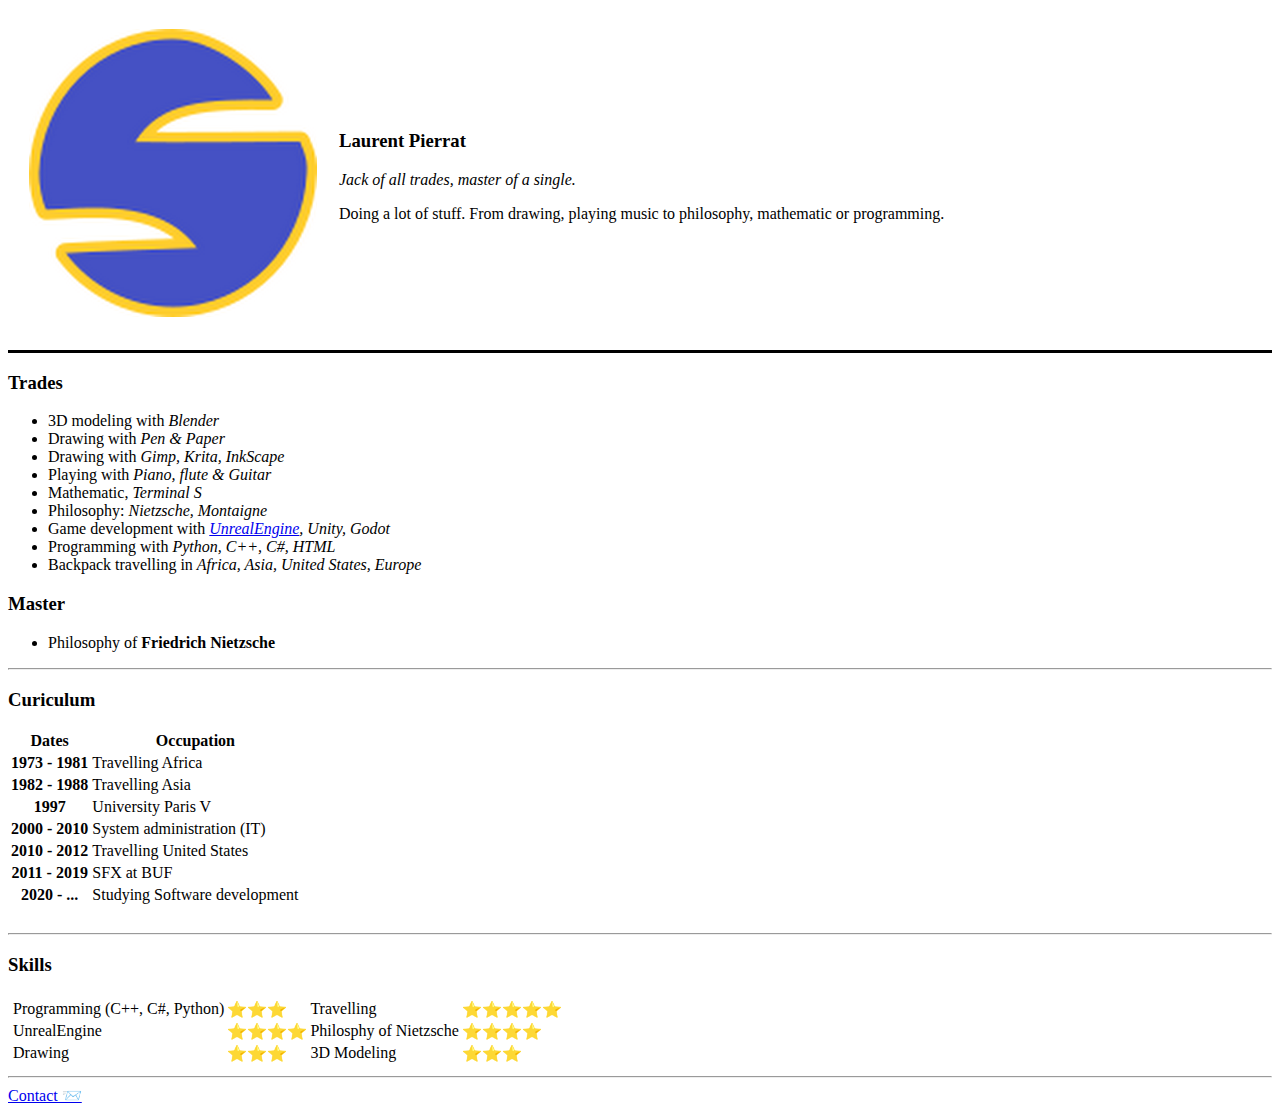
==== index.html @ 67e5c93b "Initial files" ====
<!DOCTYPE html>
<html lang="en" dir="ltr">

<head>
  <meta charset="utf-8">
  <title>Laurent Pierrat</title>
</head>

<body>
  <table cellspacing="20">
    <tr>
      <td><img src="images/Logo.png" alt="Logo"></img></td>
      <td>
        <h3>Laurent Pierrat</h3>
        <p><em>Jack of all trades, master of a single.</em></p>
        <p>Doing a lot of stuff. From drawing, playing music to philosophy, mathematic or programming.</p>
      </td>
    </tr>
  </table>

  <hr size=3 color="black">
  <h3>Trades</h3>
  <ul>
    <li>3D modeling with <em>Blender</em></li>
    <li>Drawing with <em>Pen & Paper</em></li>
    <li>Drawing with <em>Gimp, Krita, InkScape</em></li>
    <li>Playing with <em>Piano, flute & Guitar</em></li>
    <li>Mathematic, <em>Terminal S</em></li>
    <li>Philosophy: <em>Nietzsche, Montaigne</em></li>
    <li>Game development with <em><a href="https://www.unrealengine.com/en-US">UnrealEngine</a>, Unity, Godot</em></li>
    <li>Programming with <em>Python, C++, C#, HTML</em></li>
    <li>Backpack travelling in <em>Africa, Asia, United States, Europe</em></li>
  </ul>
  <h3>Master</h3>
  <ul>
    <li>Philosophy of <strong>Friedrich Nietzsche</strong></li>
  </ul>
  <hr>
  <h3>Curiculum</h3>
  <table cellspacing="2">
    <thead>
      <th>Dates</th>
      <th>Occupation</th>
    </thead>
    <tbody>
      <tr>
        <th>1973 - 1981</th>
        <td>Travelling Africa</td>
      </tr>
      <tr>
        <th>1982 - 1988</th>
        <td>Travelling Asia</td>
      </tr>
      <tr>
        <th>1997</th>
        <td>University Paris V</td>
      </tr>
      <tr>
        <th>2000 - 2010</th>
        <td>System administration (IT)</td>
      </tr>
      <tr>
        <th>2010 - 2012</th>
        <td>Travelling United States</td>
      </tr>
      <tr>
        <th>2011 - 2019</th>
        <td>SFX at BUF</td>
      </tr>
      <tr>
        <th>2020 - ...</th>
        <td>Studying Software development</td>
      </tr>
    </tbody>
  </table>
  <br>
  <hr>
  <h3>Skills</h3>
  <table>
    <tr>
      <td>
        <table cellspacing="1">
          <tbody>
            <tr>
              <td>Programming (C++, C#, Python)</td>
              <td>⭐⭐⭐</td>
              <td>Travelling</td>
              <td>⭐⭐⭐⭐⭐</td>
            </tr>
            <tr>
              <td>UnrealEngine</td>
              <td>⭐⭐⭐⭐</td>
              <td>Philosphy of Nietzsche</td>
              <td>⭐⭐⭐⭐</td>
            </tr>
            <tr>
              <td>Drawing</td>
              <td>⭐⭐⭐</td>
              <td>3D Modeling</td>
              <td>⭐⭐⭐</td>
            </tr>
          </tbody>
        </table>
      </td>
    </tr>
  </table>

  <hr>
  <a href="contact.html">Contact 📨</a>
</body>
</html>
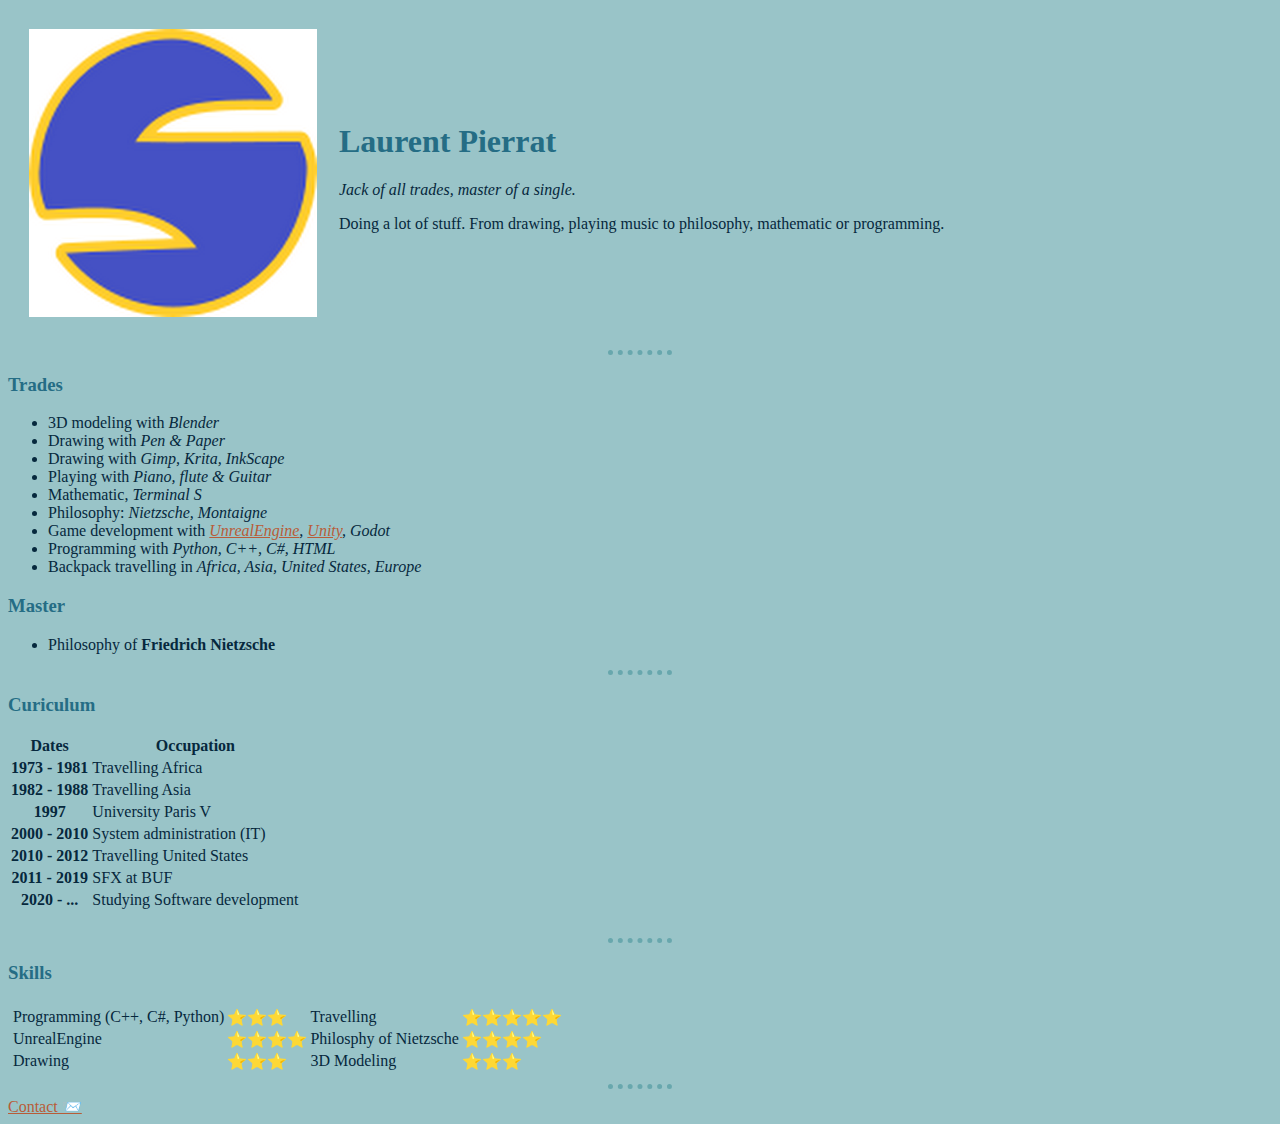
==== commit 7816dc0a: "Added CSS styles" ====
--- a/index.html
+++ b/index.html
@@ -4,21 +4,22 @@
 <head>
   <meta charset="utf-8">
   <title>Laurent Pierrat</title>
+  <link rel="stylesheet" href="css/styles.css">
 </head>
 
 <body>
   <table cellspacing="20">
     <tr>
-      <td><img src="images/Logo.png" alt="Logo"></img></td>
+      <td><img class=logo src="images/Logo.png" alt="Logo"></img></td>
       <td>
-        <h3>Laurent Pierrat</h3>
+        <h1>Laurent Pierrat</h1>
         <p><em>Jack of all trades, master of a single.</em></p>
         <p>Doing a lot of stuff. From drawing, playing music to philosophy, mathematic or programming.</p>
       </td>
     </tr>
   </table>
 
-  <hr size=3 color="black">
+  <hr>
   <h3>Trades</h3>
   <ul>
     <li>3D modeling with <em>Blender</em></li>
@@ -27,7 +28,7 @@
     <li>Playing with <em>Piano, flute & Guitar</em></li>
     <li>Mathematic, <em>Terminal S</em></li>
     <li>Philosophy: <em>Nietzsche, Montaigne</em></li>
-    <li>Game development with <em><a href="https://www.unrealengine.com/en-US">UnrealEngine</a>, Unity, Godot</em></li>
+    <li>Game development with <em><a href="https://www.unrealengine.com/en-US">UnrealEngine</a>, <a href="https://unity.com">Unity</a>, Godot</em></li>
     <li>Programming with <em>Python, C++, C#, HTML</em></li>
     <li>Backpack travelling in <em>Africa, Asia, United States, Europe</em></li>
   </ul>
--- a/css/styles.css
+++ b/css/styles.css
@@ -0,0 +1,33 @@
+body {
+  background-color: #99C4C8;
+    color:#06283D;
+}
+hr{
+  border-style: dotted none none;
+  border-color:#68A7AD;
+  border-width: 5px;
+  width:5%;
+}
+h1{
+  color:#256D85;
+}
+h3{
+  color:#256D85;
+}
+/* unvisited link */
+a:link {
+  color: #B85C38;
+}
+
+/* visited link */
+a:visited {
+  color: #5C3D2E;
+}
+
+/* mouse over link */
+a:hover {
+  color: #5C3D2E;
+}
+.logo{
+  background-color: #99C4C8;
+}
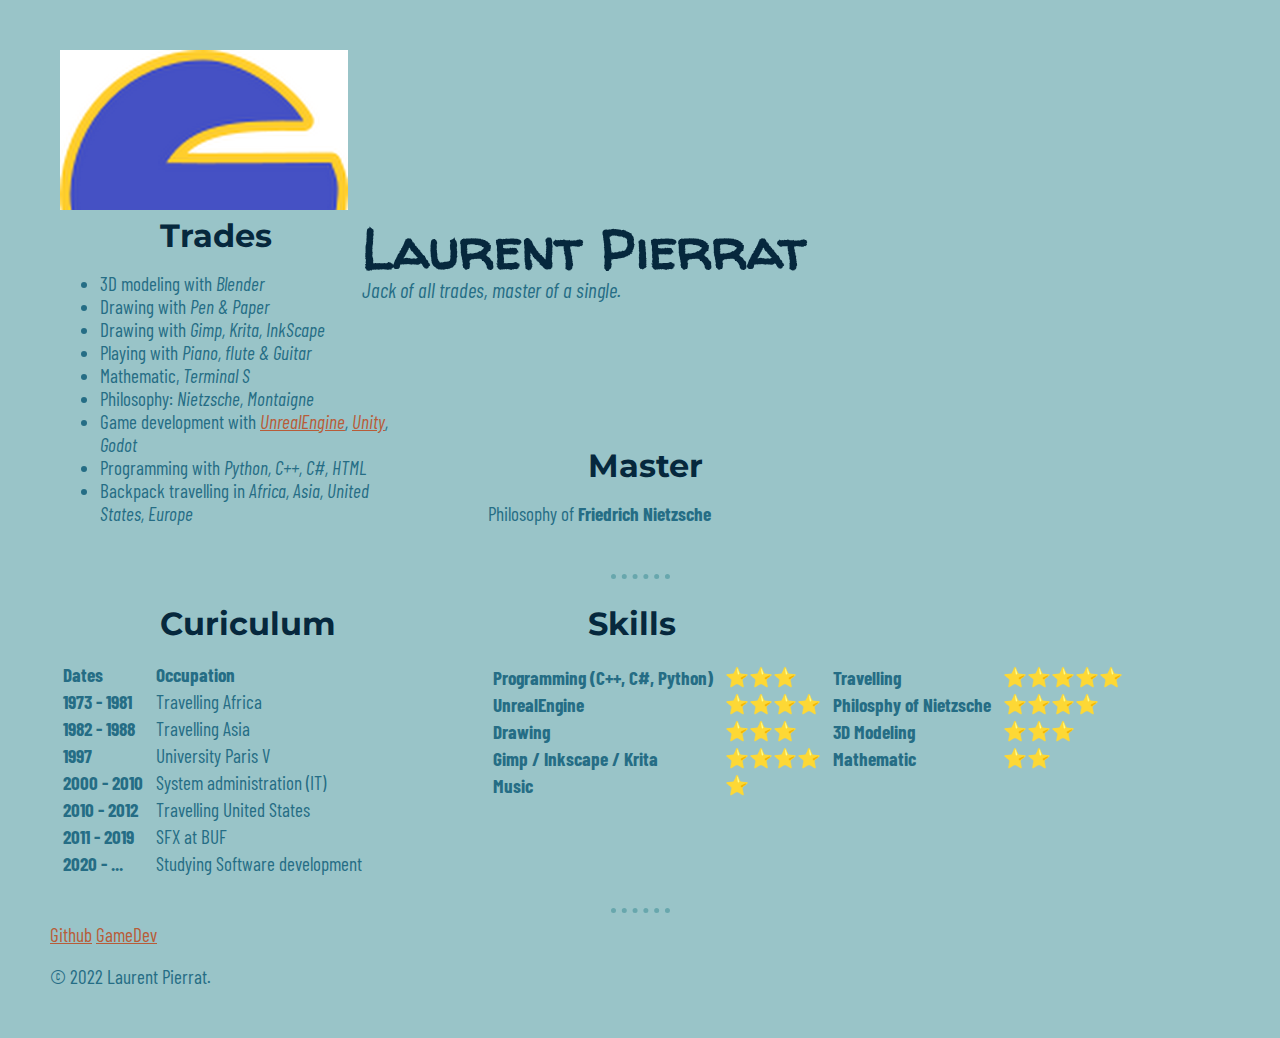
==== commit 72b7cefc: "more css" ====
--- a/index.html
+++ b/index.html
@@ -3,110 +3,131 @@
 
 <head>
   <meta charset="utf-8">
-  <title>Laurent Pierrat</title>
   <link rel="stylesheet" href="css/styles.css">
+  <link rel="icon" href="favicon.ico">
+  <link rel="preconnect" href="https://fonts.googleapis.com">
+  <link rel="preconnect" href="https://fonts.gstatic.com" crossorigin>
+  <link href="https://fonts.googleapis.com/css2?family=Barlow+Condensed&family=Montserrat&family=Walter+Turncoat&display=swap" rel="stylesheet">
 </head>
 
 <body>
-  <table cellspacing="20">
-    <tr>
-      <td><img class=logo src="images/Logo.png" alt="Logo"></img></td>
-      <td>
-        <h1>Laurent Pierrat</h1>
-        <p><em>Jack of all trades, master of a single.</em></p>
-        <p>Doing a lot of stuff. From drawing, playing music to philosophy, mathematic or programming.</p>
-      </td>
-    </tr>
-  </table>
+  <div class="menu">
+    <img class="logo" src="images/Logo.png" alt="">
+    <div class="title">
+      <h1>Laurent Pierrat</h1>
+      <p class="subtitle"><em>Jack of all trades, master of a single.</em></p>
+    </div>
+  </div>
+
+  <div class="trades-container">
+    <h3>Trades</h3>
+    <ul>
+      <li>3D modeling with <em>Blender</em></li>
+      <li>Drawing with <em>Pen & Paper</em></li>
+      <li>Drawing with <em>Gimp, Krita, InkScape</em></li>
+      <li>Playing with <em>Piano, flute & Guitar</em></li>
+      <li>Mathematic, <em>Terminal S</em></li>
+      <li>Philosophy: <em>Nietzsche, Montaigne</em></li>
+      <li>Game development with <em><a href="https://www.unrealengine.com/en-US">UnrealEngine</a>, <a href="https://unity.com">Unity</a>, Godot</em></li>
+      <li>Programming with <em>Python, C++, C#, HTML</em></li>
+      <li>Backpack travelling in <em>Africa, Asia, United States, Europe</em></li>
+    </ul>
+  </div>
+  <div class="master-container">
+    <h3>Master</h3>
+      <p>Philosophy of <strong>Friedrich Nietzsche</strong></p>
+  </div>
 
   <hr>
-  <h3>Trades</h3>
-  <ul>
-    <li>3D modeling with <em>Blender</em></li>
-    <li>Drawing with <em>Pen & Paper</em></li>
-    <li>Drawing with <em>Gimp, Krita, InkScape</em></li>
-    <li>Playing with <em>Piano, flute & Guitar</em></li>
-    <li>Mathematic, <em>Terminal S</em></li>
-    <li>Philosophy: <em>Nietzsche, Montaigne</em></li>
-    <li>Game development with <em><a href="https://www.unrealengine.com/en-US">UnrealEngine</a>, <a href="https://unity.com">Unity</a>, Godot</em></li>
-    <li>Programming with <em>Python, C++, C#, HTML</em></li>
-    <li>Backpack travelling in <em>Africa, Asia, United States, Europe</em></li>
-  </ul>
-  <h3>Master</h3>
-  <ul>
-    <li>Philosophy of <strong>Friedrich Nietzsche</strong></li>
-  </ul>
-  <hr>
-  <h3>Curiculum</h3>
-  <table cellspacing="2">
-    <thead>
-      <th>Dates</th>
-      <th>Occupation</th>
-    </thead>
-    <tbody>
+
+  <div class="curiculum-container">
+    <h3>Curiculum</h3>
+    <table cellspacing="2">
+      <thead>
+        <th>Dates</th>
+        <th>Occupation</th>
+      </thead>
+      <tbody>
+        <tr>
+          <th>1973 - 1981</th>
+          <td>Travelling Africa</td>
+        </tr>
+        <tr>
+          <th>1982 - 1988</th>
+          <td>Travelling Asia</td>
+        </tr>
+        <tr>
+          <th>1997</th>
+          <td>University Paris V</td>
+        </tr>
+        <tr>
+          <th>2000 - 2010</th>
+          <td>System administration (IT)</td>
+        </tr>
+        <tr>
+          <th>2010 - 2012</th>
+          <td>Travelling United States</td>
+        </tr>
+        <tr>
+          <th>2011 - 2019</th>
+          <td>SFX at BUF</td>
+        </tr>
+        <tr>
+          <th>2020 - ...</th>
+          <td>Studying Software development</td>
+        </tr>
+      </tbody>
+    </table>
+  </div>
+  <div class="skills-container">
+    <h3>Skills</h3>
+    <table>
       <tr>
-        <th>1973 - 1981</th>
-        <td>Travelling Africa</td>
+        <td>
+          <table cellspacing="1">
+            <tbody>
+              <tr>
+                <th>Programming (C++, C#, Python)</th>
+                <td>⭐⭐⭐</td>
+                <th>Travelling</th>
+                <td>⭐⭐⭐⭐⭐</td>
+              </tr>
+              <tr>
+                <th>UnrealEngine</th>
+                <td>⭐⭐⭐⭐</td>
+                <th>Philosphy of Nietzsche</th>
+                <td>⭐⭐⭐⭐</td>
+              </tr>
+              <tr>
+                <th>Drawing</th>
+                <td>⭐⭐⭐</td>
+                <th>3D Modeling</th>
+                <td>⭐⭐⭐</td>
+              </tr>
+              <tr>
+                <th>Gimp / Inkscape / Krita</th>
+                <td>⭐⭐⭐⭐</td>
+                <th>Mathematic</th>
+                <td>⭐⭐</td>
+              </tr>
+              <tr>
+                <th>Music</th>
+                <td>⭐</td>
+              </tr>
+            </tbody>
+          </table>
+        </td>
       </tr>
-      <tr>
-        <th>1982 - 1988</th>
-        <td>Travelling Asia</td>
-      </tr>
-      <tr>
-        <th>1997</th>
-        <td>University Paris V</td>
-      </tr>
-      <tr>
-        <th>2000 - 2010</th>
-        <td>System administration (IT)</td>
-      </tr>
-      <tr>
-        <th>2010 - 2012</th>
-        <td>Travelling United States</td>
-      </tr>
-      <tr>
-        <th>2011 - 2019</th>
-        <td>SFX at BUF</td>
-      </tr>
-      <tr>
-        <th>2020 - ...</th>
-        <td>Studying Software development</td>
-      </tr>
-    </tbody>
-  </table>
-  <br>
-  <hr>
-  <h3>Skills</h3>
-  <table>
-    <tr>
-      <td>
-        <table cellspacing="1">
-          <tbody>
-            <tr>
-              <td>Programming (C++, C#, Python)</td>
-              <td>⭐⭐⭐</td>
-              <td>Travelling</td>
-              <td>⭐⭐⭐⭐⭐</td>
-            </tr>
-            <tr>
-              <td>UnrealEngine</td>
-              <td>⭐⭐⭐⭐</td>
-              <td>Philosphy of Nietzsche</td>
-              <td>⭐⭐⭐⭐</td>
-            </tr>
-            <tr>
-              <td>Drawing</td>
-              <td>⭐⭐⭐</td>
-              <td>3D Modeling</td>
-              <td>⭐⭐⭐</td>
-            </tr>
-          </tbody>
-        </table>
-      </td>
-    </tr>
-  </table>
+    </table>
+  </div>
 
   <hr>
-  <a href="contact.html">Contact 📨</a>
+
+  <div class="bottom-container">
+    <a class="footer-link" href="https://github.com/aniasin">Github</a>
+    <a class="footer-link" href="https://sillikone.com/">GameDev</a>
+    <p>© 2022 Laurent Pierrat.</p>
+  </div>
 </body>
+
 </html>
--- a/css/styles.css
+++ b/css/styles.css
@@ -1,6 +1,9 @@
-body {
+body{
   background-color: #99C4C8;
-    color:#06283D;
+  font-family: 'Barlow Condensed', sans-serif;
+  font-size: 1.2em;
+  color: #256D85;
+  margin: 50px;
 }
 hr{
   border-style: dotted none none;
@@ -9,10 +12,24 @@
   width:5%;
 }
 h1{
-  color:#256D85;
+  font-family: 'Walter Turncoat', cursive;
+  font-size: 3.5rem;
+  color:#06283D;
+  line-height: 1;
+  margin: 0;
+}
+h2{
+  font-family: 'Montserrat', sans-serif;
+  font-size: 2rem;
+  line-height: 1;
 }
 h3{
-  color:#256D85;
+  color:#06283D;
+  font-family: 'Montserrat', sans-serif;
+  font-size: 2rem;
+  line-height: 1;
+  margin: auto auto 20px 100px;
+  text-align: left;
 }
 /* unvisited link */
 a:link {
@@ -28,6 +45,56 @@
 a:hover {
   color: #5C3D2E;
 }
+td,
+th{
+  padding-right: 10px;
+  text-align: left;
+}
 .logo{
   background-color: #99C4C8;
+  padding-left: 10px;
+  padding-right: 10px;
 }
+.title{
+  display: inline-block;
+  margin-top: 40px;
+  position: relative;
+  bottom: 40px;
+}
+.subtitle{
+  font-size: 1.3rem;
+  margin: 0;
+}
+.menu{
+    background-color: #99C4C8;
+    width: 100%;
+    height: 150px;
+}
+.trades-container{
+  display: inline-block;
+  background-color: #99C4C8;
+  margin: 10px auto 10px auto;
+  padding: 10px;
+  width: 30%;
+}
+.master-container{
+  display: inline-block;
+  background-color: #99C4C8;
+  margin: 10px auto 10px 50px;
+  padding: 10px;
+  width: 30%;
+}
+.curiculum-container{
+  display: inline-block;
+  background-color: #99C4C8;
+  margin: 10px auto 10px auto;
+  padding: 10px;
+  width: 30%;
+}
+.skills-container{
+  display: inline-block;
+  background-color: #99C4C8;
+  margin: 10px auto 10px 50px;
+  padding: 10px;
+  width: 60%;
+}
